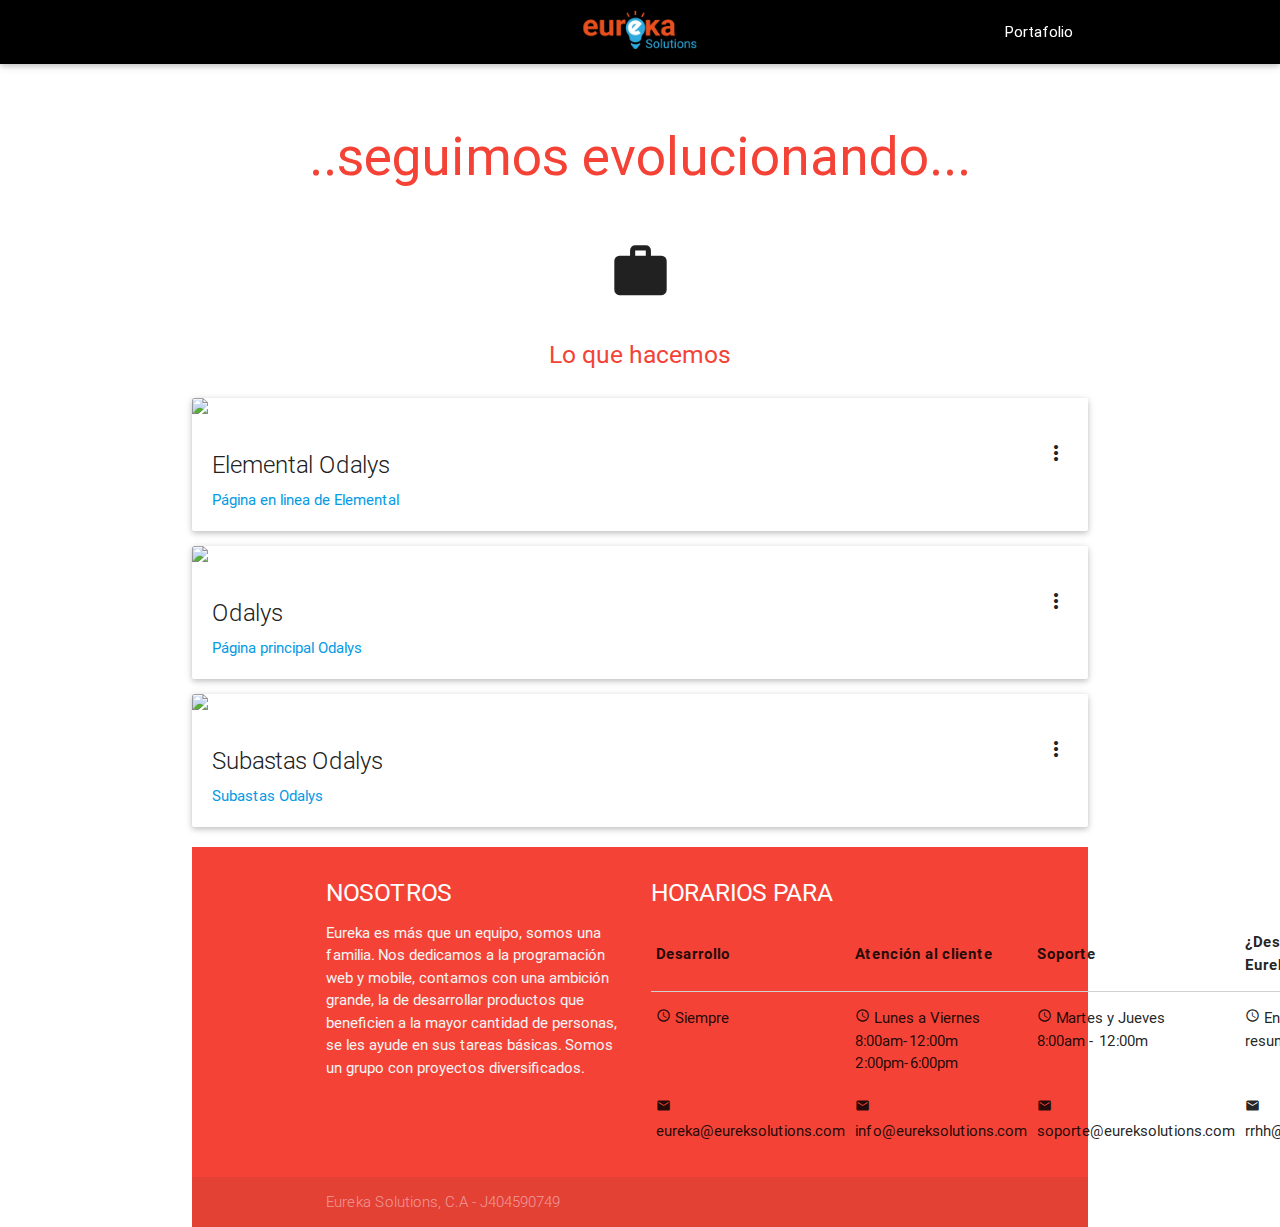
==== lanzamiento/portafolio.html @ 941e7801 "portafolio.html" ====
<!DOCTYPE html>
<html lang="en">
<head>
  <meta http-equiv="Content-Type" content="text/html; charset=UTF-8"/>
  <meta name="viewport" content="width=device-width, initial-scale=1, maximum-scale=1.0"/>
  <meta name="description" content="Eureka Solutions, C.A">
  <meta name="keywords" content="Eureka, Solutions, Eureka Solutions, Venezuela innovación, startup">
  <meta name="author" content="Eureka Solutions, C.A">
  <link rel="icon" type="image/vnd.microsoft.icon" href="images/favicon-16x16.png" />
  <title>Eureka Solutions</title>
  <link rel="shortcut icon" href="favicon.ico" type="image/x-icon" />
  <!-- CSS  -->
  <link href="https://fonts.googleapis.com/icon?family=Material+Icons" rel="stylesheet">
  <link href="css/materialize.css" type="text/css" rel="stylesheet" media="screen,projection"/>
  <link href="css/style.css" type="text/css" rel="stylesheet" media="screen,projection"/>
</head>
<body>
  <div class="navbar-fixed">
  <nav class="black" role="navigation">
    <div class="nav-wrapper container">
      <a id="logo-container" href="index.html" class="brand-logo center"></a>
       <ul id="nav-mobile" class="right hide-on-med-and-down">
        <li><a href="portafolio.html">Portafolio</a></li>
      </ul>
    </div>
  </nav>
  </div>
  <div class="section no-pad-bot" id="index-banner">
    <div class="container">
      <br>
      <h2 class="header center red-text">..seguimos evolucionando...</h2>
      <div class="row center">
          <div class="col s12 m12">
          <div class="icon-block">
            <h1 class="center light-black-text">
            <i class="material-icons">work</i></h1>
            <h5 class="red-text">Lo que hacemos</h5>
          </div>
        </div>
        <!--<h5 class="header col s12 light">Mientras puedes ver los servicios que ofrecemos</h5>-->
      </div>
    </div>
  </div>


  <div class="container">

    <div class="card">
      <div class="card-image waves-effect waves-block waves-light">
        <img class="activator" src="images/ElementalOdalys.png">
      </div>
      <div class="card-content">
        <span class="card-title activator grey-text text-darken-4">Elemental Odalys<i class="material-icons right">more_vert</i></span>
        <p><a href="http://odalys.com/elemental/" target="_blank">Página en linea de Elemental</a></p>
      </div>
      <div class="card-reveal">
        <span class="card-title grey-text text-darken-4">Elemental Odalys<i class="material-icons right">close</i></span>
        <p>Here is some more information about this product that is only revealed once clicked on.</p>
      </div>
    </div>



    <div class="card">
      <div class="card-image waves-effect waves-block waves-light">
        <img class="activator" src="images/Odalys.png">
      </div>
      <div class="card-content">
        <span class="card-title activator grey-text text-darken-4">Odalys<i class="material-icons right">more_vert</i></span>
        <p><a href="http://odalys.com/odalys/" target="_blank">Página principal Odalys</a></p>
      </div>
      <div class="card-reveal">
        <span class="card-title grey-text text-darken-4">Odalys<i class="material-icons right">close</i></span>
        <p>Here is some more information about this product that is only revealed once clicked on.</p>
      </div>
    </div>



    <div class="card">
      <div class="card-image waves-effect waves-block waves-light">
        <img class="activator" src="images/SubastasOdalys.png">
      </div>
      <div class="card-content">
        <span class="card-title activator grey-text text-darken-4">Subastas Odalys<i class="material-icons right">more_vert</i></span>
        <p><a href="http://subastas.odalys.com/" target="_blank">Subastas Odalys</a></p>
      </div>
      <div class="card-reveal">
        <span class="card-title grey-text text-darken-4">Subastas Odalys<i class="material-icons right">close</i></span>
        <p>Here is some more information about this product that is only revealed once clicked on.</p>
      </div>
    </div>

 <div>

  <footer class="page-footer red">
    <div class="container">
      <div class="row">
        <div class="col l6 s12">
          <h5 class="white-text">NOSOTROS</h5>
          <p class="grey-text text-lighten-4">Eureka es más que un equipo, somos una familia. Nos dedicamos a la programación web y mobile, contamos con una ambición grande, la de desarrollar productos que beneficien a la mayor cantidad de personas, se les ayude en sus tareas básicas. Somos un grupo con proyectos diversificados.</p>
        </div>
        <div class="col l6 s12">
          <h5 class="white-text">HORARIOS PARA</h5>
          <table>
            <thead>
              <tr>
                  <th data-field="desarrollo">Desarrollo</th>
                  <th data-field="atencion_al_cliente">Atención al cliente</th>
                  <th data-field="soporte">Soporte</th>
                  <th data-field="desarrollo">¿Deseas trabajar en Eureka?</th>
              </tr>
            </thead>
            <tbody>
              <tr>
                <td><i class="tiny material-icons">schedule</i> Siempre <br><br><br><br> <i class="tiny material-icons">email</i> eureka@eureksolutions.com<br> </td>
                <td><i class="tiny material-icons">schedule</i> Lunes a Viernes<br>8:00am-12:00m<br>2:00pm-6:00pm <br><br> <i class="tiny material-icons">email</i> info@eureksolutions.com<br> </td>
                <td><i class="tiny material-icons">schedule</i> Martes y Jueves<br>8:00am - 12:00m <br><br><br> <i class="tiny material-icons">email</i> soporte@eureksolutions.com<br</td>
                <td><i class="tiny material-icons">schedule</i> Envía un correo con tu resumen y portafolio a: <br><br><br> <i class="tiny material-icons">email</i> rrhh@eureksolutions.com<br></td>
              </tr>
            </tbody>
          </table>
        </div>
      </div>
    </div>
    <div class="footer-copyright">
      <div class="container">
      <a class="red-text text-lighten-3" href="http://eureksolutions.com">Eureka Solutions, C.A - J404590749</a>
      </div>
    </div>
  </footer>


  <!--  Scripts-->
  <script src="https://code.jquery.com/jquery-2.1.1.min.js"></script>
  <script src="js/materialize.js"></script>
  <script src="js/init.js"></script>
  <script>
  (function(i,s,o,g,r,a,m){i['GoogleAnalyticsObject']=r;i[r]=i[r]||function(){
  (i[r].q=i[r].q||[]).push(arguments)},i[r].l=1*new Date();a=s.createElement(o),
  m=s.getElementsByTagName(o)[0];a.async=1;a.src=g;m.parentNode.insertBefore(a,m)
  })(window,document,'script','//www.google-analytics.com/analytics.js','ga');

  ga('create', 'UA-56478210-1', 'auto');
  ga('send', 'pageview');

  </script>
  </body>
</html>
---- lanzamiento/css/style.css ----
/* Custom Stylesheet */
/**
 * Use this file to override Materialize files so you can update
 * the core Materialize files in the future
 *
 * Made By MaterializeCSS.com
 */

.icon-block {
  padding: 0 15px;
}
.icon-block .material-icons {
	font-size: inherit;
}

#logo-container {
	background-image: url("../image/logo.png");
	min-height: 40px;
	min-width: 118px;
	margin-top: 10px;
	
}

.img-wrap img {
    display: block;
    max-height: 100px;
    max-width: 100px;
}

.img-wrap img.top-lg {
    margin-top: 30px;
}

.img-wrap {
    text-align: center;
    float: left;
    margin-bottom: 20px;
    margin-right: 35px;
    margin-left: 35px;
    
}


.logos
{
	/*align-items: flex-start;
	display: flex;
    flex: 1 0 auto;
    flex-flow: row wrap;*/
}
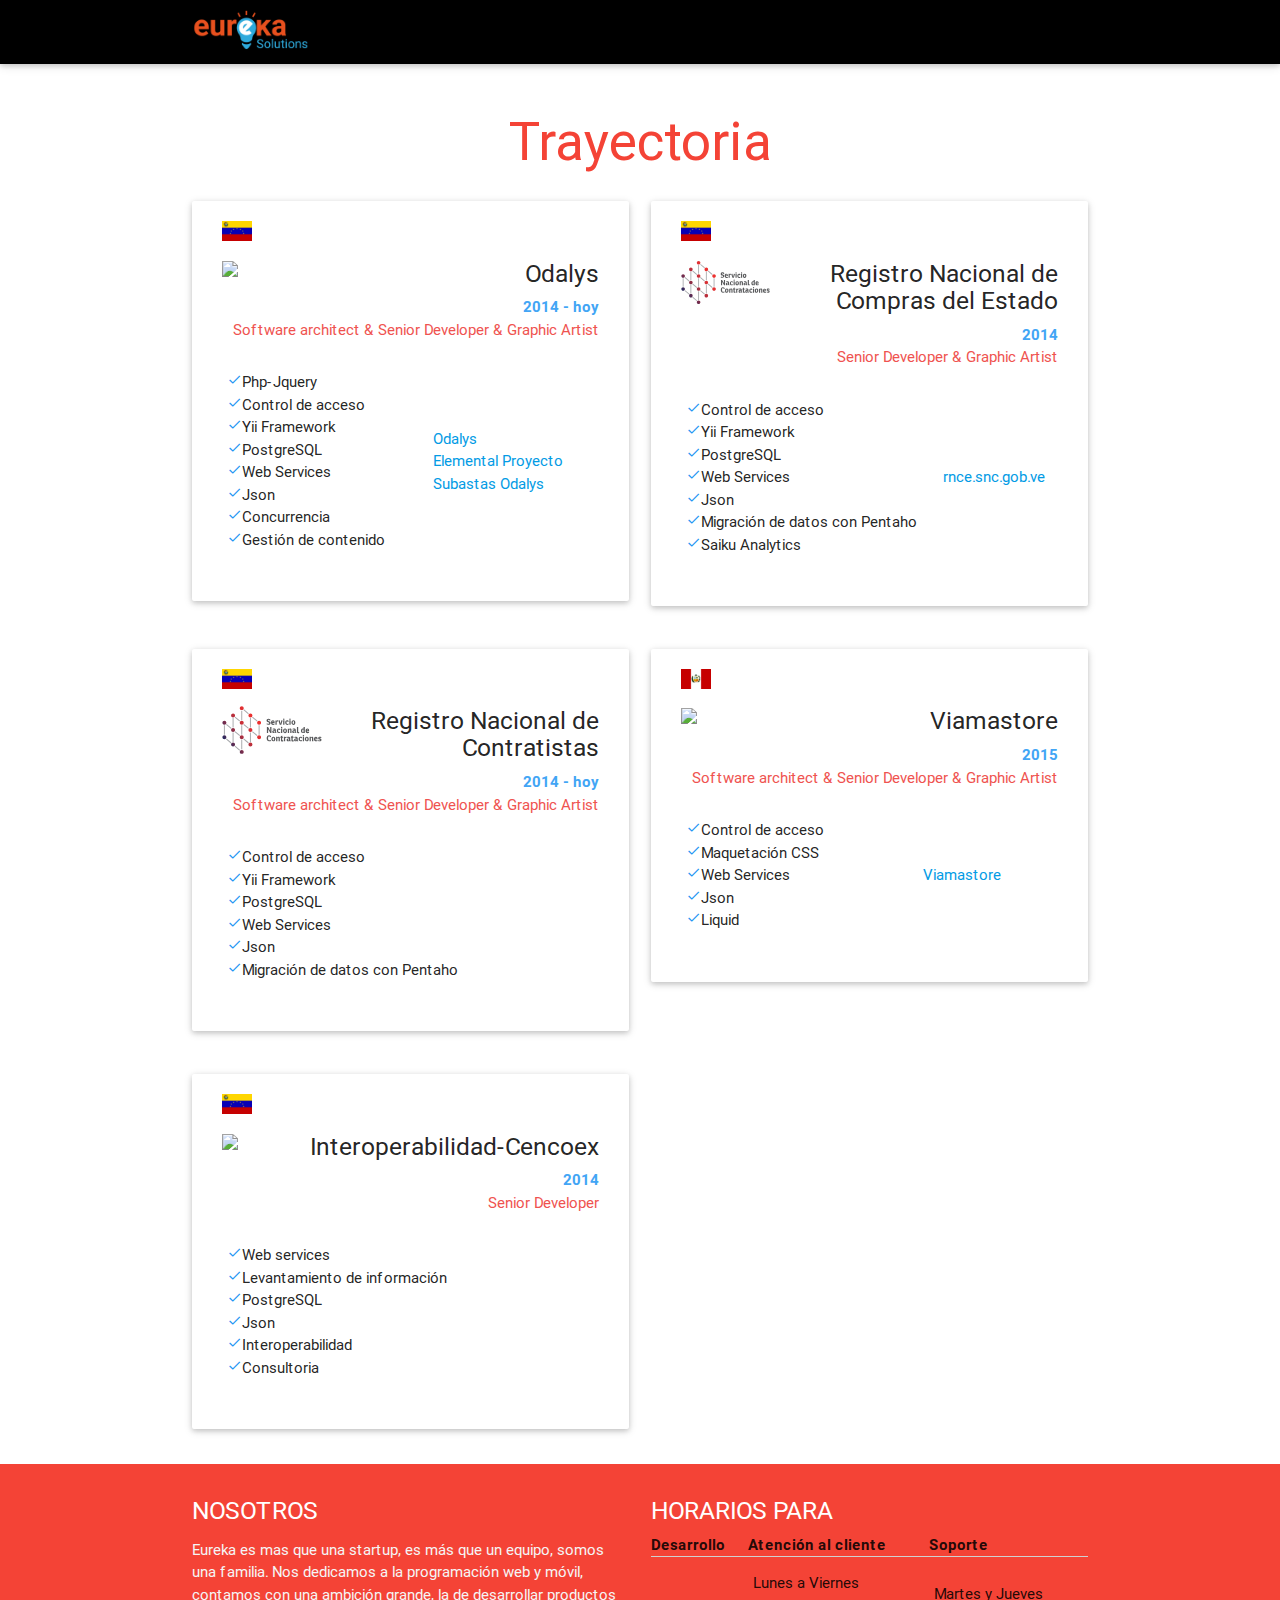
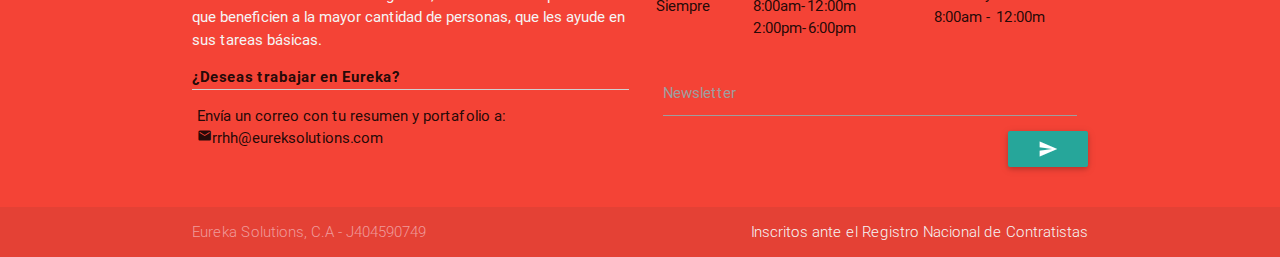
==== commit 6a0b4cb8: "Banderas de paises y nuevos textos." ====
--- a/lanzamiento/portafolio.html
+++ b/lanzamiento/portafolio.html
@@ -1,149 +1,415 @@
 <!DOCTYPE html>
 <html lang="en">
-<head>
-  <meta http-equiv="Content-Type" content="text/html; charset=UTF-8"/>
-  <meta name="viewport" content="width=device-width, initial-scale=1, maximum-scale=1.0"/>
-  <meta name="description" content="Eureka Solutions, C.A">
-  <meta name="keywords" content="Eureka, Solutions, Eureka Solutions, Venezuela innovación, startup">
-  <meta name="author" content="Eureka Solutions, C.A">
-  <link rel="icon" type="image/vnd.microsoft.icon" href="images/favicon-16x16.png" />
-  <title>Eureka Solutions</title>
-  <link rel="shortcut icon" href="favicon.ico" type="image/x-icon" />
-  <!-- CSS  -->
-  <link href="https://fonts.googleapis.com/icon?family=Material+Icons" rel="stylesheet">
-  <link href="css/materialize.css" type="text/css" rel="stylesheet" media="screen,projection"/>
-  <link href="css/style.css" type="text/css" rel="stylesheet" media="screen,projection"/>
-</head>
-<body>
-  <div class="navbar-fixed">
-  <nav class="black" role="navigation">
-    <div class="nav-wrapper container">
-      <a id="logo-container" href="index.html" class="brand-logo center"></a>
-       <ul id="nav-mobile" class="right hide-on-med-and-down">
-        <li><a href="portafolio.html">Portafolio</a></li>
-      </ul>
+  
+  <head>
+    <meta http-equiv="Content-Type" content="text/html; charset=UTF-8" />
+    <meta name="viewport" content="width=device-width, initial-scale=1, maximum-scale=1.0" />
+    <meta name="description" content="Eureka Solutions, C.A">
+    <meta name="keywords" content="Eureka, Solutions, Eureka Solutions, Venezuela innovación, startup">
+    <meta name="author" content="Eureka Solutions, C.A">
+    <link rel="icon" type="image/vnd.microsoft.icon" href="image/favicon-16x16.png" />
+    <title>Eureka Solutions</title>
+    <link rel="shortcut icon" href="imagen/favicon-16x16.ico" type="image/x-icon" />
+    <!-- CSS -->
+    <link href="https://fonts.googleapis.com/icon?family=Material+Icons" rel="stylesheet">
+    <link href="css/materialize.css" type="text/css" rel="stylesheet" media="screen,projection" />
+    <link href="css/style.css" type="text/css" rel="stylesheet" media="screen,projection" />
+  </head>
+  
+  <body>
+    <div class="navbar-fixed">
+      <nav class="black" role="navigation">
+        <div class="nav-wrapper container">
+          <a id="logo-container" href="./index.html" class="brand-logo left"></a>
+          <ul id="nav-mobile" class="right hide-on-med-and-down">
+            <li>
+              <!-- <a href="#!">Trayectoria</a> -->
+            </li>
+          </ul>
+        </div>
+      </nav>
     </div>
-  </nav>
-  </div>
-  <div class="section no-pad-bot" id="index-banner">
     <div class="container">
       <br>
-      <h2 class="header center red-text">..seguimos evolucionando...</h2>
-      <div class="row center">
-          <div class="col s12 m12">
-          <div class="icon-block">
-            <h1 class="center light-black-text">
-            <i class="material-icons">work</i></h1>
-            <h5 class="red-text">Lo que hacemos</h5>
-          </div>
-        </div>
-        <!--<h5 class="header col s12 light">Mientras puedes ver los servicios que ofrecemos</h5>-->
+      <h2 class="header center red-text">Trayectoria</h2>
+      <!-- FILA 1 -->
+      <div class="row">
+        <div class="col s12 m6">
+          <div class="card card-additional" style="padding: 20px 30px;">
+            <table>
+              <tbody class="tabla">
+                <tr valign="top">
+                  <td valign="top">
+                    <img src="image/clientes/log.png" class="responsive-img" width="170px">
+                  </td>
+                  <td style="text-align: right;">
+                    <h5 class="">Odalys</h5>
+                  </td>
+                </tr>
+                <tr valign="top">
+                  <img src="image/banderas/bandera-venezuela.gif" width="30" ><br>
+                  <td valign="top" colspan="2">
+                    <div class="blue-text text-lighten-1 right">
+                      <span style="font-weight: bold;">2014 - hoy</span>
+                    </div>
+                    <br>
+                    <div class="red-text text-lighten-1 right">Software architect & Senior Developer & Graphic Artist</div>
+                  </td>
+                </tr>
+              </tbody>
+            </table>
+            <table>
+              <tbody>
+                <tr>
+                  <td>
+                    <ul>
+                      <li>
+                        <i class="tiny material-icons blue-text">done</i>Php-Jquery</li>
+                      <li>
+                        <i class="tiny material-icons blue-text">done</i>Control de acceso</li>
+                      <li>
+                        <i class="tiny material-icons blue-text">done</i>Yii Framework</li>
+                      <li>
+                        <i class="tiny material-icons blue-text">done</i>PostgreSQL</li>
+                      <li>
+                        <i class="tiny material-icons blue-text">done</i>Web Services</li>
+                      <li>
+                        <i class="tiny material-icons blue-text">done</i>Json</li>
+                      <li>
+                        <i class="tiny material-icons blue-text">done</i>Concurrencia</li>
+                        <li>
+                        <i class="tiny material-icons blue-text">done</i>Gestión de contenido</li>
+                    </ul>
+                  </td>
+                  <td>
+                    <ul>
+                      <li>
+                        <a href="http://odalys.com/odalys/" target="_blank">Odalys</a>
+                      </li>
+                      <li>
+                        <a href="http://odalys.com/elemental/" target="_blank">Elemental Proyecto</a>
+                      </li>
+                      <li>
+                        <a href="http://subastas.odalys.com/" target="_blank">Subastas Odalys</a>
+                      </li>
+                    </ul>
+                  </td>
+                </tr>
+              </tbody>
+            </table>
+          </div>
+        </div>
+        <div class="col s12 m6">
+          <div class="card card-additional" style="padding: 20px 30px;">
+            <table>
+              <tbody class="tabla">
+                <tr valign="top">
+                  <img src="image/banderas/bandera-venezuela.gif" width="30" ><br>
+                  <td valign="top">
+                    <img src="image/clientes/logo-snc.svg" class="responsive-img" width="170px">
+                  </td>
+                  <td style="text-align: right;">
+                    <h5 class="">Registro Nacional de Compras del Estado</h5>
+                  </td>
+                </tr>
+                <tr valign="top">
+                  <td valign="top" colspan="2">
+                    <div class="blue-text text-lighten-1 right">
+                      <span style="font-weight: bold;">2014</span>
+                    </div>
+                    <br>
+                    <div class="red-text text-lighten-1 right">Senior Developer & Graphic Artist</div>
+                  </td>
+                </tr>
+              </tbody>
+            </table>
+            <table>
+              <tbody>
+                <tr>
+                  <td>
+                    <ul>
+                      <li>
+                        <i class="tiny material-icons blue-text">done</i>Control de acceso</li>
+                      <li>
+                        <i class="tiny material-icons blue-text">done</i>Yii Framework</li>
+                      <li>
+                        <i class="tiny material-icons blue-text">done</i>PostgreSQL</li>
+                      <li>
+                        <i class="tiny material-icons blue-text">done</i>Web Services</li>
+                      <li>
+                        <i class="tiny material-icons blue-text">done</i>Json</li>
+                      <li>
+                        <i class="tiny material-icons blue-text">done</i>Migración de datos con Pentaho</li>
+                        <li>
+                        <i class="tiny material-icons blue-text">done</i>Saiku Analytics</li>
+                    </ul>
+                  </td>
+                  <td>
+                    <ul>
+                      <li>
+                        <a href="http://rnce.snc.gob.ve" target="_blank">rnce.snc.gob.ve</a>
+                      </li>
+                    </ul>
+                  </td>
+                </tr>
+              </tbody>
+            </table>
+          </div>
+        </div>
+      </div>
+      <!-- FILA 2 -->
+      <div class="row">
+        <div class="col s12 m6">
+          <div class="card card-additional" style="padding: 20px 30px;">
+            <table>
+              <tbody class="tabla">
+                <tr valign="top">
+                  <img src="image/banderas/bandera-venezuela.gif" width="30" ><br>
+                  <td valign="top">
+                    <img src="image/clientes/logo-snc.svg" class="responsive-img" width="170px">
+                  </td>
+                  <td style="text-align: right;">
+                    <h5 class="">Registro Nacional de Contratistas</h5>
+                  </td>
+                </tr>
+                <tr valign="top">
+                  <td valign="top" colspan="2">
+                    <div class="blue-text text-lighten-1 right">
+                      <span style="font-weight: bold;">2014 - hoy</span>
+                    </div>
+                    <br>
+                    <div class="red-text text-lighten-1 right">Software architect & Senior Developer & Graphic Artist</div>
+                  </td>
+                </tr>
+              </tbody>
+            </table>
+            <table>
+              <tbody>
+                <tr>
+                  <td>
+                    <ul>
+                      <li>
+                        <i class="tiny material-icons blue-text">done</i>Control de acceso</li>
+                      <li>
+                        <i class="tiny material-icons blue-text">done</i>Yii Framework</li>
+                      <li>
+                        <i class="tiny material-icons blue-text">done</i>PostgreSQL</li>
+                      <li>
+                        <i class="tiny material-icons blue-text">done</i>Web Services</li>
+                      <li>
+                        <i class="tiny material-icons blue-text">done</i>Json</li>
+                      <li>
+                        <i class="tiny material-icons blue-text">done</i>Migración de datos con Pentaho</li>
+                    </ul>
+                  </td>
+                  <td>
+                    <ul>
+                      <li>
+                        <!--<a href="http://rnce.snc.gob.ve" target="_blank">rnce.snc.gob.ve</a>-->
+                      </li>
+                    </ul>
+                  </td>
+                </tr>
+              </tbody>
+            </table>
+          </div>
+        </div>
+        <div class="col s12 m6">
+          <div class="card card-additional" style="padding: 20px 30px;">
+            <table>
+              <tbody class="tabla">
+                <tr valign="top">
+                  <img src="image/banderas/bandera-peru.gif" width="30" ><br>
+                  <td valign="top">
+                    <img src="image/clientes/viama.png" class="responsive-img" width="170px">
+                  </td>
+                  <td style="text-align: right;">
+                    <h5 class="">Viamastore</h5>
+                  </td>
+                </tr>
+                <tr valign="top">
+                  <td valign="top" colspan="2">
+                    <div class="blue-text text-lighten-1 right">
+                      <span style="font-weight: bold;">2015</span>
+                    </div>
+                    <br>
+                    <div class="red-text text-lighten-1 right">Software architect & Senior Developer & Graphic Artist</div>
+                  </td>
+                </tr>
+              </tbody>
+            </table>
+            <table>
+              <tbody>
+                <tr>
+                  <td>
+                    <ul>
+                      <li>
+                        <i class="tiny material-icons blue-text">done</i>Control de acceso</li>
+                      <li>
+                        <i class="tiny material-icons blue-text">done</i>Maquetación CSS</li>
+                      <li>
+                        <i class="tiny material-icons blue-text">done</i>Web Services</li>
+                      <li>
+                        <i class="tiny material-icons blue-text">done</i>Json</li>
+                        <li>
+                        <i class="tiny material-icons blue-text">done</i>Liquid</li>
+                    </ul>
+                  </td>
+                  <td>
+                    <ul>
+                      <li>
+                        <a href="http://viamastore.myshopify.com/" target="_blank">Viamastore</a>
+                      </li>
+                    </ul>
+                  </td>
+                </tr>
+              </tbody>
+            </table>
+          </div>
+        </div>
+      </div>
+      <!-- FILA 3 -->
+      <div class="row">
+        <div class="col s12 m6">
+          <div class="card card-additional" style="padding: 20px 30px;">
+            <table>
+              <tbody class="tabla">
+                <tr valign="top">
+                  <img src="image/banderas/bandera-venezuela.gif" width="30" ><br>
+                  <td valign="top">
+                    <img src="image/clientes/logo_cencoex.png" class="responsive-img" width="170px">
+                  </td>
+                  <td style="text-align: right;">
+                    <h5 class="">Interoperabilidad-Cencoex</h5>
+                  </td>
+                </tr>
+                <tr valign="top">
+                  <td valign="top" colspan="2">
+                    <div class="blue-text text-lighten-1 right">
+                      <span style="font-weight: bold;">2014</span>
+                    </div>
+                    <br>
+                    <div class="red-text text-lighten-1 right">Senior Developer</div>
+                  </td>
+                </tr>
+              </tbody>
+            </table>
+            <table>
+              <tbody>
+                <tr>
+                  <td>
+                    <ul>
+                      <li>
+                        <i class="tiny material-icons blue-text">done</i>Web services</li>
+                      <li>
+                        <i class="tiny material-icons blue-text">done</i>Levantamiento de información</li>
+                      <li>
+                        <i class="tiny material-icons blue-text">done</i>PostgreSQL</li>
+                      <li>
+                        <i class="tiny material-icons blue-text">done</i>Json</li>
+                      <li>
+                        <i class="tiny material-icons blue-text">done</i>Interoperabilidad</li>
+                        <li>
+                        <i class="tiny material-icons blue-text">done</i>Consultoria</li>
+                    </ul>
+                  </td>
+                  <td></td>
+                </tr>
+              </tbody>
+            </table>
+          </div>
+        </div>
       </div>
     </div>
-  </div>
-
-
-  <div class="container">
-
-    <div class="card">
-      <div class="card-image waves-effect waves-block waves-light">
-        <img class="activator" src="images/ElementalOdalys.png">
-      </div>
-      <div class="card-content">
-        <span class="card-title activator grey-text text-darken-4">Elemental Odalys<i class="material-icons right">more_vert</i></span>
-        <p><a href="http://odalys.com/elemental/" target="_blank">Página en linea de Elemental</a></p>
-      </div>
-      <div class="card-reveal">
-        <span class="card-title grey-text text-darken-4">Elemental Odalys<i class="material-icons right">close</i></span>
-        <p>Here is some more information about this product that is only revealed once clicked on.</p>
-      </div>
     </div>
-
-
-
-    <div class="card">
-      <div class="card-image waves-effect waves-block waves-light">
-        <img class="activator" src="images/Odalys.png">
-      </div>
-      <div class="card-content">
-        <span class="card-title activator grey-text text-darken-4">Odalys<i class="material-icons right">more_vert</i></span>
-        <p><a href="http://odalys.com/odalys/" target="_blank">Página principal Odalys</a></p>
-      </div>
-      <div class="card-reveal">
-        <span class="card-title grey-text text-darken-4">Odalys<i class="material-icons right">close</i></span>
-        <p>Here is some more information about this product that is only revealed once clicked on.</p>
-      </div>
-    </div>
-
-
-
-    <div class="card">
-      <div class="card-image waves-effect waves-block waves-light">
-        <img class="activator" src="images/SubastasOdalys.png">
-      </div>
-      <div class="card-content">
-        <span class="card-title activator grey-text text-darken-4">Subastas Odalys<i class="material-icons right">more_vert</i></span>
-        <p><a href="http://subastas.odalys.com/" target="_blank">Subastas Odalys</a></p>
-      </div>
-      <div class="card-reveal">
-        <span class="card-title grey-text text-darken-4">Subastas Odalys<i class="material-icons right">close</i></span>
-        <p>Here is some more information about this product that is only revealed once clicked on.</p>
-      </div>
-    </div>
-
- <div>
-
-  <footer class="page-footer red">
-    <div class="container">
-      <div class="row">
-        <div class="col l6 s12">
-          <h5 class="white-text">NOSOTROS</h5>
-          <p class="grey-text text-lighten-4">Eureka es más que un equipo, somos una familia. Nos dedicamos a la programación web y mobile, contamos con una ambición grande, la de desarrollar productos que beneficien a la mayor cantidad de personas, se les ayude en sus tareas básicas. Somos un grupo con proyectos diversificados.</p>
-        </div>
-        <div class="col l6 s12">
-          <h5 class="white-text">HORARIOS PARA</h5>
-          <table>
-            <thead>
-              <tr>
+    <footer class="page-footer red">
+      <div class="container">
+        <div class="row">
+          <div class="col l6 s12">
+            <h5 class="white-text">NOSOTROS</h5>
+            <p class="grey-text text-lighten-4">Eureka es mas que una startup, es más que un equipo, somos una familia. Nos dedicamos a la programación web y móvil, contamos
+              con una ambición grande, la de desarrollar productos que beneficien a la mayor cantidad de personas, que les ayude en sus
+              tareas básicas.</p>
+            <table>
+              <thead>
+                <tr>
+                  <th data-field="desarrollo">¿Deseas trabajar en Eureka?</th>
+                </tr>
+              </thead>
+              <tbody>
+                <tr>
+                  <td>Envía un correo con tu resumen y portafolio a:
+                    <br>
+                    <i class="tiny material-icons">email</i>rrhh@eureksolutions.com</td>
+                </tr>
+              </tbody>
+            </table>
+          </div>
+          <div class="col l6 s12">
+            <h5 class="white-text">HORARIOS PARA</h5>
+            <table>
+              <thead>
+                <tr>
                   <th data-field="desarrollo">Desarrollo</th>
                   <th data-field="atencion_al_cliente">Atención al cliente</th>
                   <th data-field="soporte">Soporte</th>
-                  <th data-field="desarrollo">¿Deseas trabajar en Eureka?</th>
-              </tr>
-            </thead>
-            <tbody>
-              <tr>
-                <td><i class="tiny material-icons">schedule</i> Siempre <br><br><br><br> <i class="tiny material-icons">email</i> eureka@eureksolutions.com<br> </td>
-                <td><i class="tiny material-icons">schedule</i> Lunes a Viernes<br>8:00am-12:00m<br>2:00pm-6:00pm <br><br> <i class="tiny material-icons">email</i> info@eureksolutions.com<br> </td>
-                <td><i class="tiny material-icons">schedule</i> Martes y Jueves<br>8:00am - 12:00m <br><br><br> <i class="tiny material-icons">email</i> soporte@eureksolutions.com<br</td>
-                <td><i class="tiny material-icons">schedule</i> Envía un correo con tu resumen y portafolio a: <br><br><br> <i class="tiny material-icons">email</i> rrhh@eureksolutions.com<br></td>
-              </tr>
-            </tbody>
-          </table>
+                </tr>
+              </thead>
+              <tbody>
+                <tr>
+                  <td>Siempre</td>
+                  <td>Lunes a Viernes
+                    <br>8:00am-12:00m
+                    <br>2:00pm-6:00pm</td>
+                  <td>Martes y Jueves
+                    <br>8:00am - 12:00m</td>
+                </tr>
+              </tbody>
+            </table>
+            <form class="col s12" action="" id="newle">
+              <div class="row">
+                <div class="input-field col s12">
+                  <input id="newsletter" type="email" class="validate" required>
+                  <label for="newsletter" data-error="wrong" data-success="right">Newsletter</label>
+                </div>
+                <div class="right-align">
+                  <button class="btn waves-effect waves-light" type="submit" name="action">
+                    <i class="material-icons">send</i>
+                  </button>
+                </div>
+              </div>
+            </form>
+          </div>
         </div>
       </div>
-    </div>
-    <div class="footer-copyright">
-      <div class="container">
-      <a class="red-text text-lighten-3" href="http://eureksolutions.com">Eureka Solutions, C.A - J404590749</a>
+      <div class="footer-copyright">
+        <div class="container">
+          <a class="red-text text-lighten-3" href="http://eureksolutions.com">Eureka Solutions, C.A - J404590749</a>
+          <a class="grey-text text-lighten-4 right" href="http://rncenlinea.snc.gob.ve/planilla/index/629018?anafinan=N&anafinanpub=Y&login=N&mostrar=INF"
+          target="_blank">Inscritos ante el Registro Nacional de Contratistas</a>
+        </div>
       </div>
-    </div>
-  </footer>
+    </footer>
+    <!-- Scripts-->
+    <script src="https://code.jquery.com/jquery-2.1.1.min.js"></script>
+    <script src="js/materialize.js"></script>
+    <script src="js/init.js"></script>
+    <script type="text/javascript">
+      $().ready(function() {
+        
+        $("#newle").validate();
+  
+      });
+    </script>
+    <script>
+      (function(i,s,o,g,r,a,m){i['GoogleAnalyticsObject']=r;i[r]=i[r]||function(){
+      (i[r].q=i[r].q||[]).push(arguments)},i[r].l=1*new Date();a=s.createElement(o),
+      m=s.getElementsByTagName(o)[0];a.async=1;a.src=g;m.parentNode.insertBefore(a,m)
+      })(window,document,'script','//www.google-analytics.com/analytics.js','ga');
+    
+      ga('create', 'UA-56478210-1', 'auto');
+      ga('send', 'pageview');
+    </script>
+  </body>
 
-
-  <!--  Scripts-->
-  <script src="https://code.jquery.com/jquery-2.1.1.min.js"></script>
-  <script src="js/materialize.js"></script>
-  <script src="js/init.js"></script>
-  <script>
-  (function(i,s,o,g,r,a,m){i['GoogleAnalyticsObject']=r;i[r]=i[r]||function(){
-  (i[r].q=i[r].q||[]).push(arguments)},i[r].l=1*new Date();a=s.createElement(o),
-  m=s.getElementsByTagName(o)[0];a.async=1;a.src=g;m.parentNode.insertBefore(a,m)
-  })(window,document,'script','//www.google-analytics.com/analytics.js','ga');
-
-  ga('create', 'UA-56478210-1', 'auto');
-  ga('send', 'pageview');
-
-  </script>
-  </body>
-</html>
+</html>--- a/lanzamiento/css/style.css
+++ b/lanzamiento/css/style.css
@@ -23,8 +23,9 @@
 
 .img-wrap img {
     display: block;
-    max-height: 100px;
-    max-width: 100px;
+    max-height: 80px;
+    max-width: 80px;
+
 }
 
 .img-wrap img.top-lg {
@@ -37,7 +38,7 @@
     margin-bottom: 20px;
     margin-right: 35px;
     margin-left: 35px;
-    
+
 }
 
 
@@ -48,3 +49,13 @@
     flex: 1 0 auto;
     flex-flow: row wrap;*/
 }
+
+/*.tabla.tr
+{
+	vertical-align: text-top !important;
+}*/
+
+.tabla td, th
+{
+	padding: 0px 0px;
+}